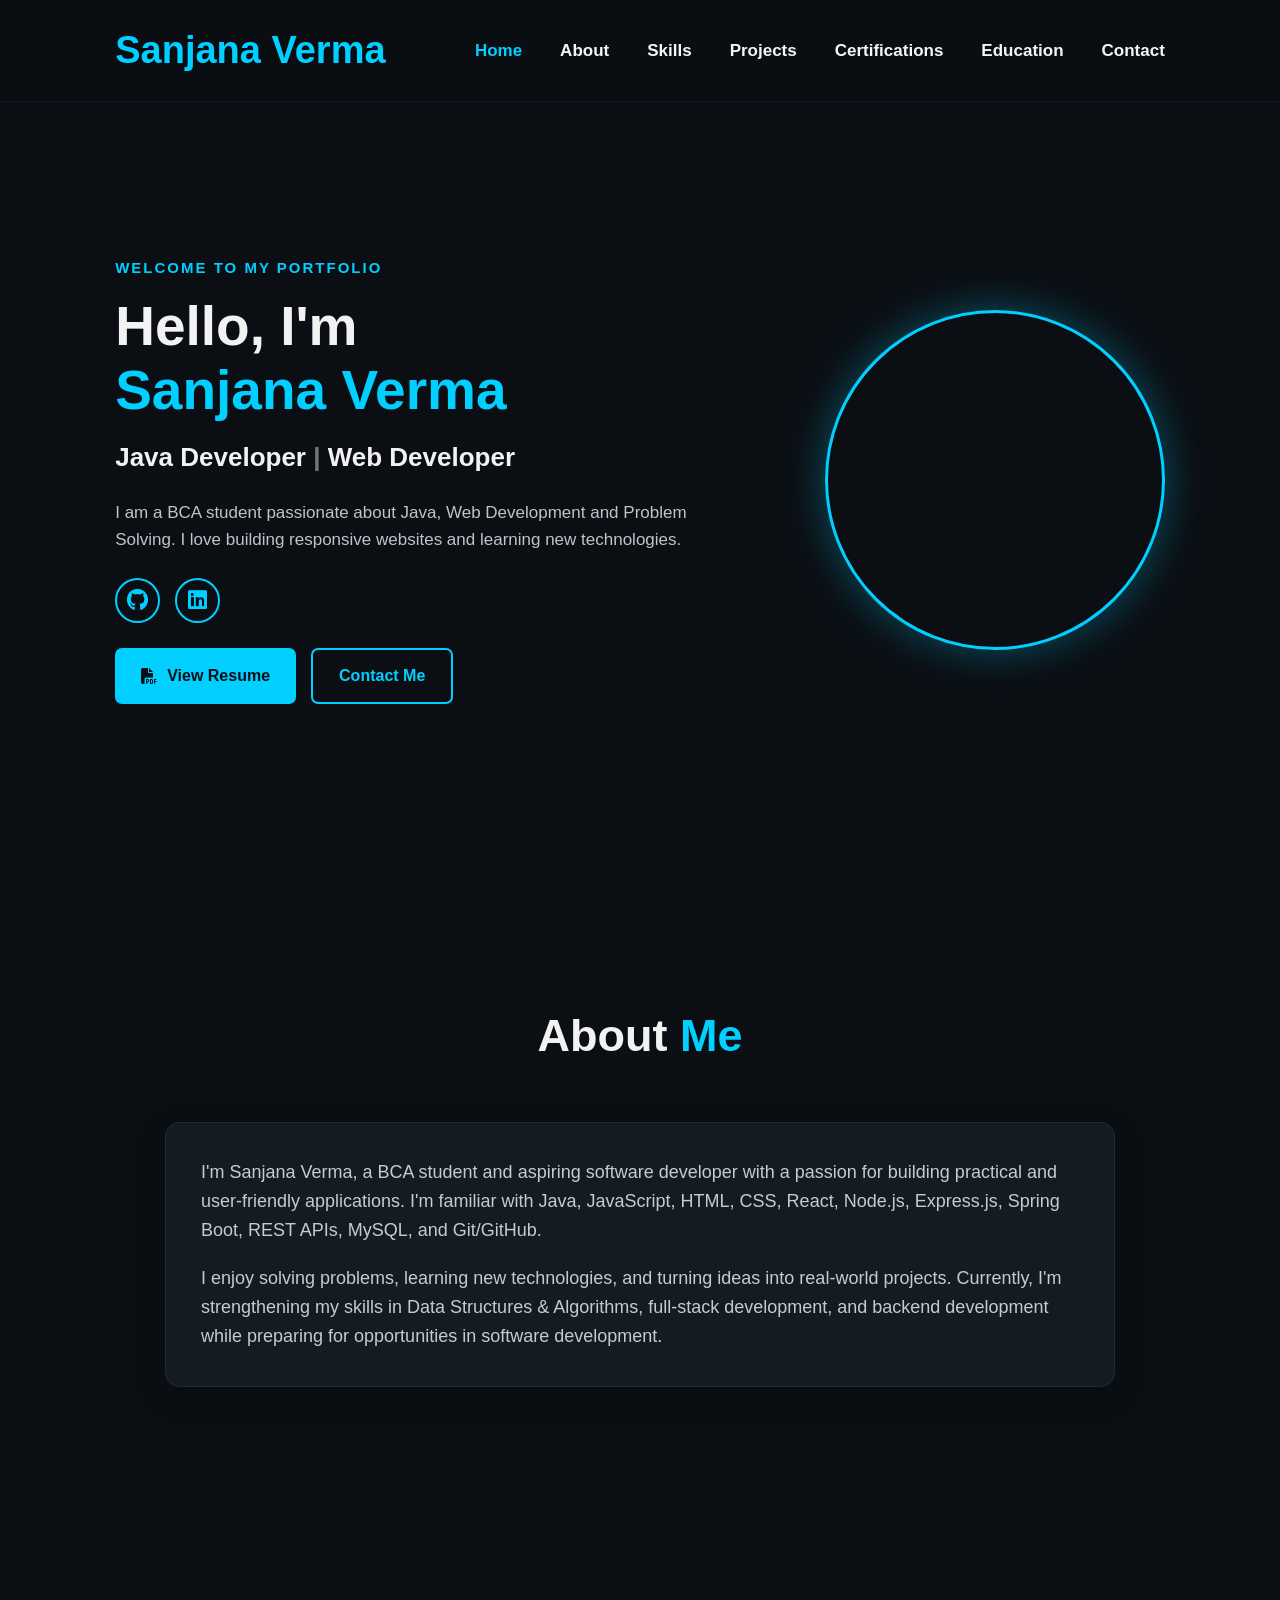
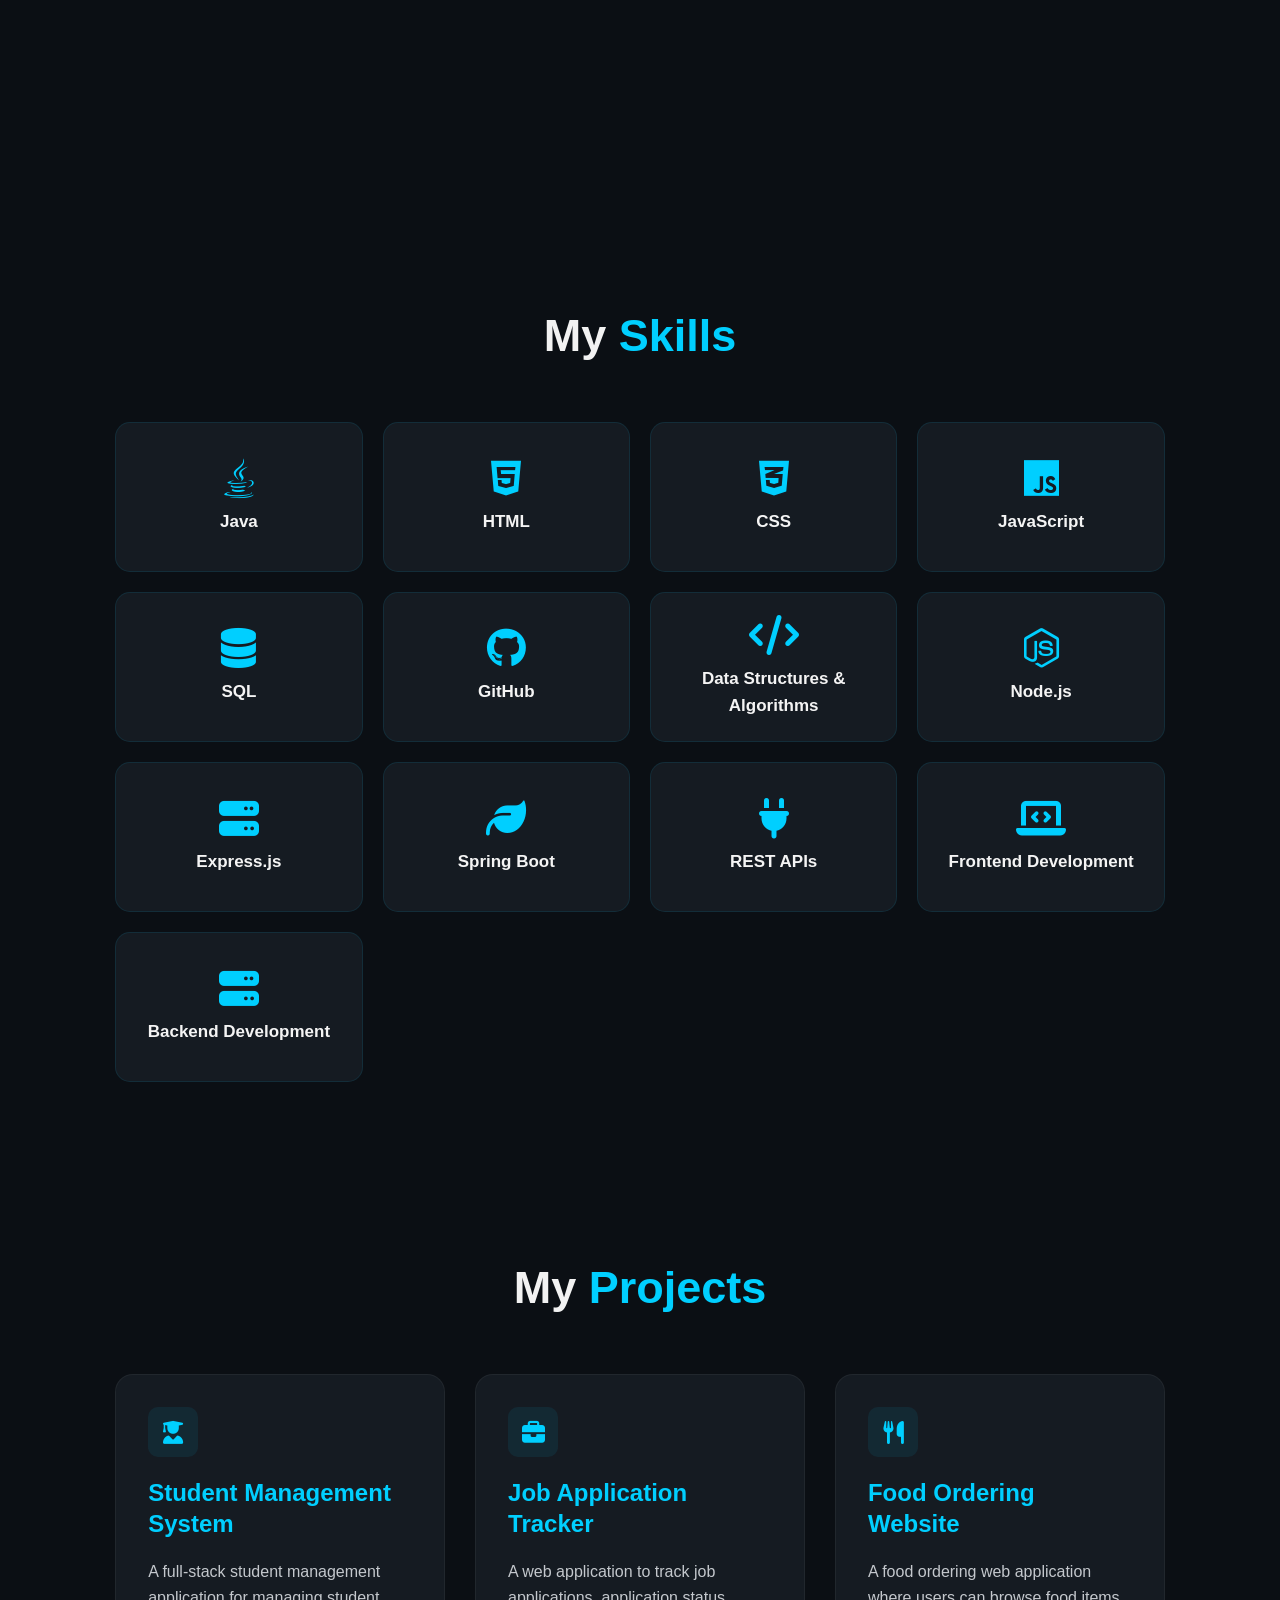
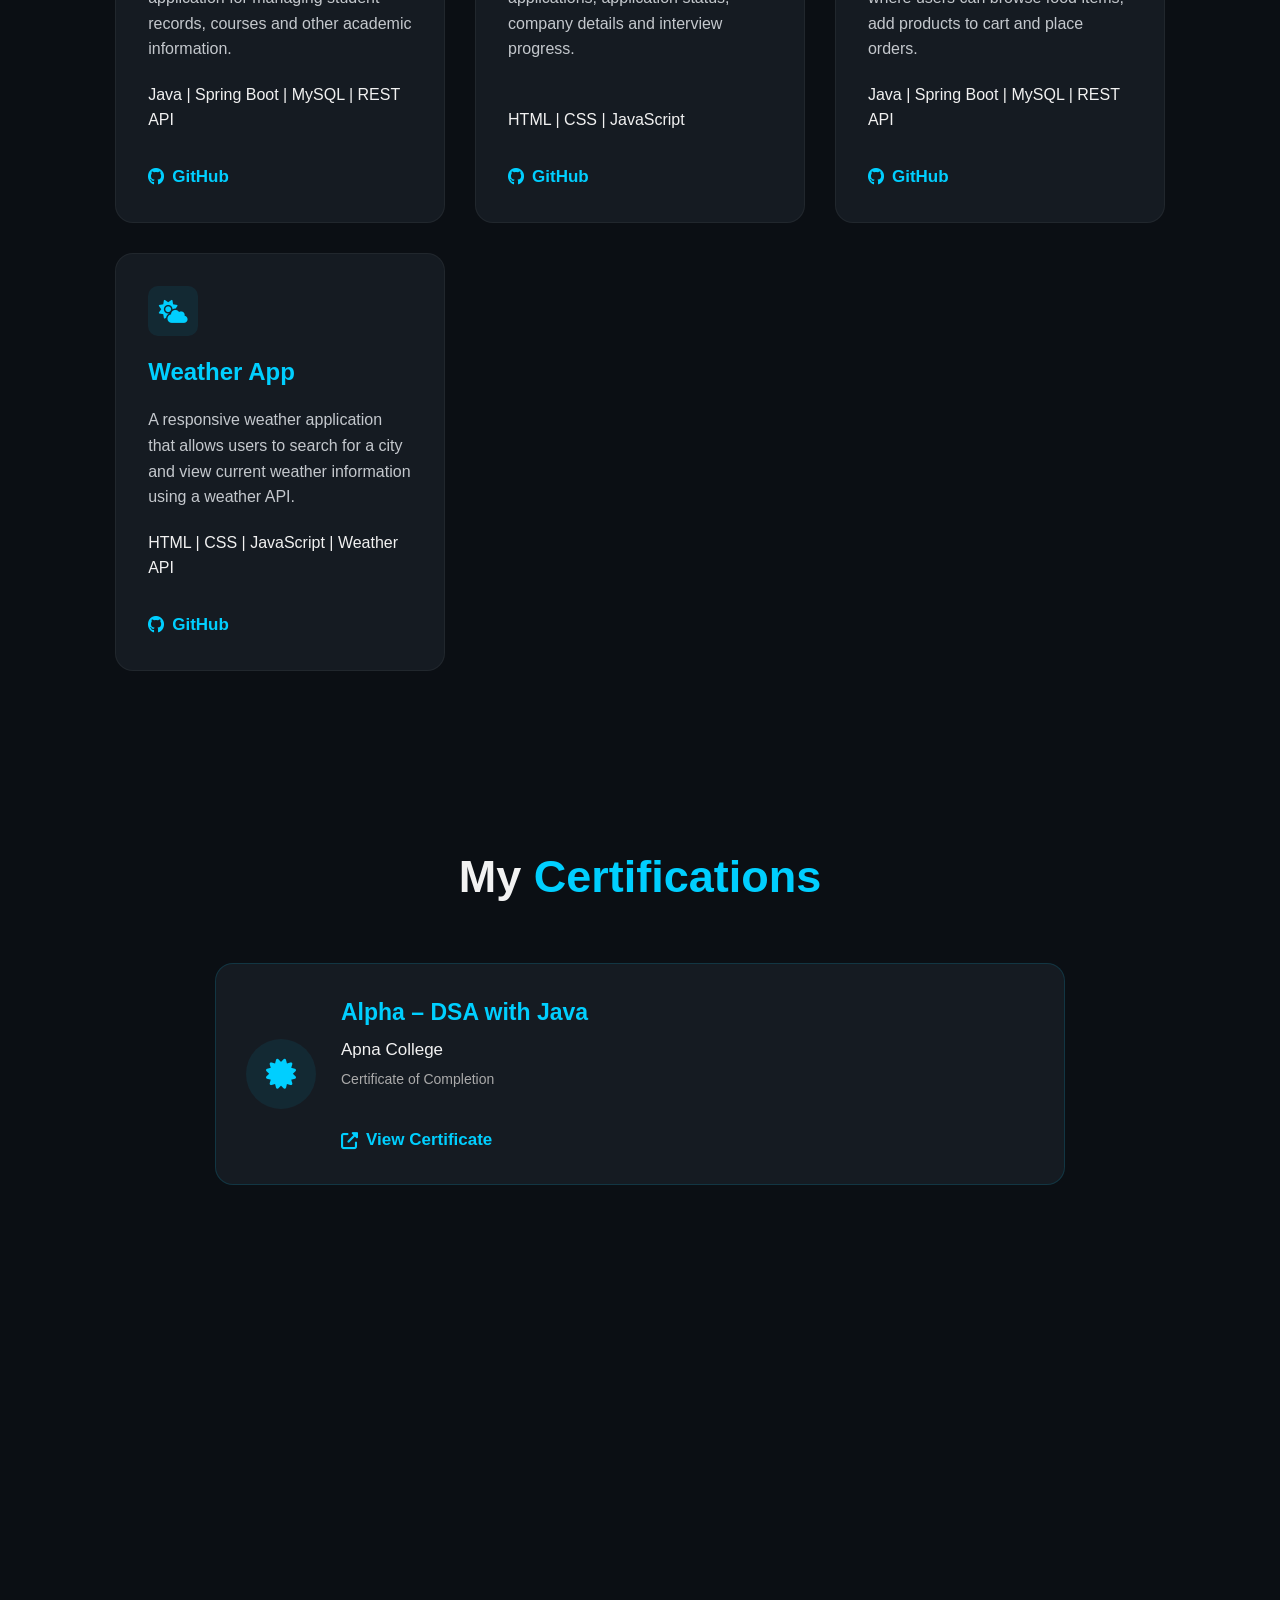
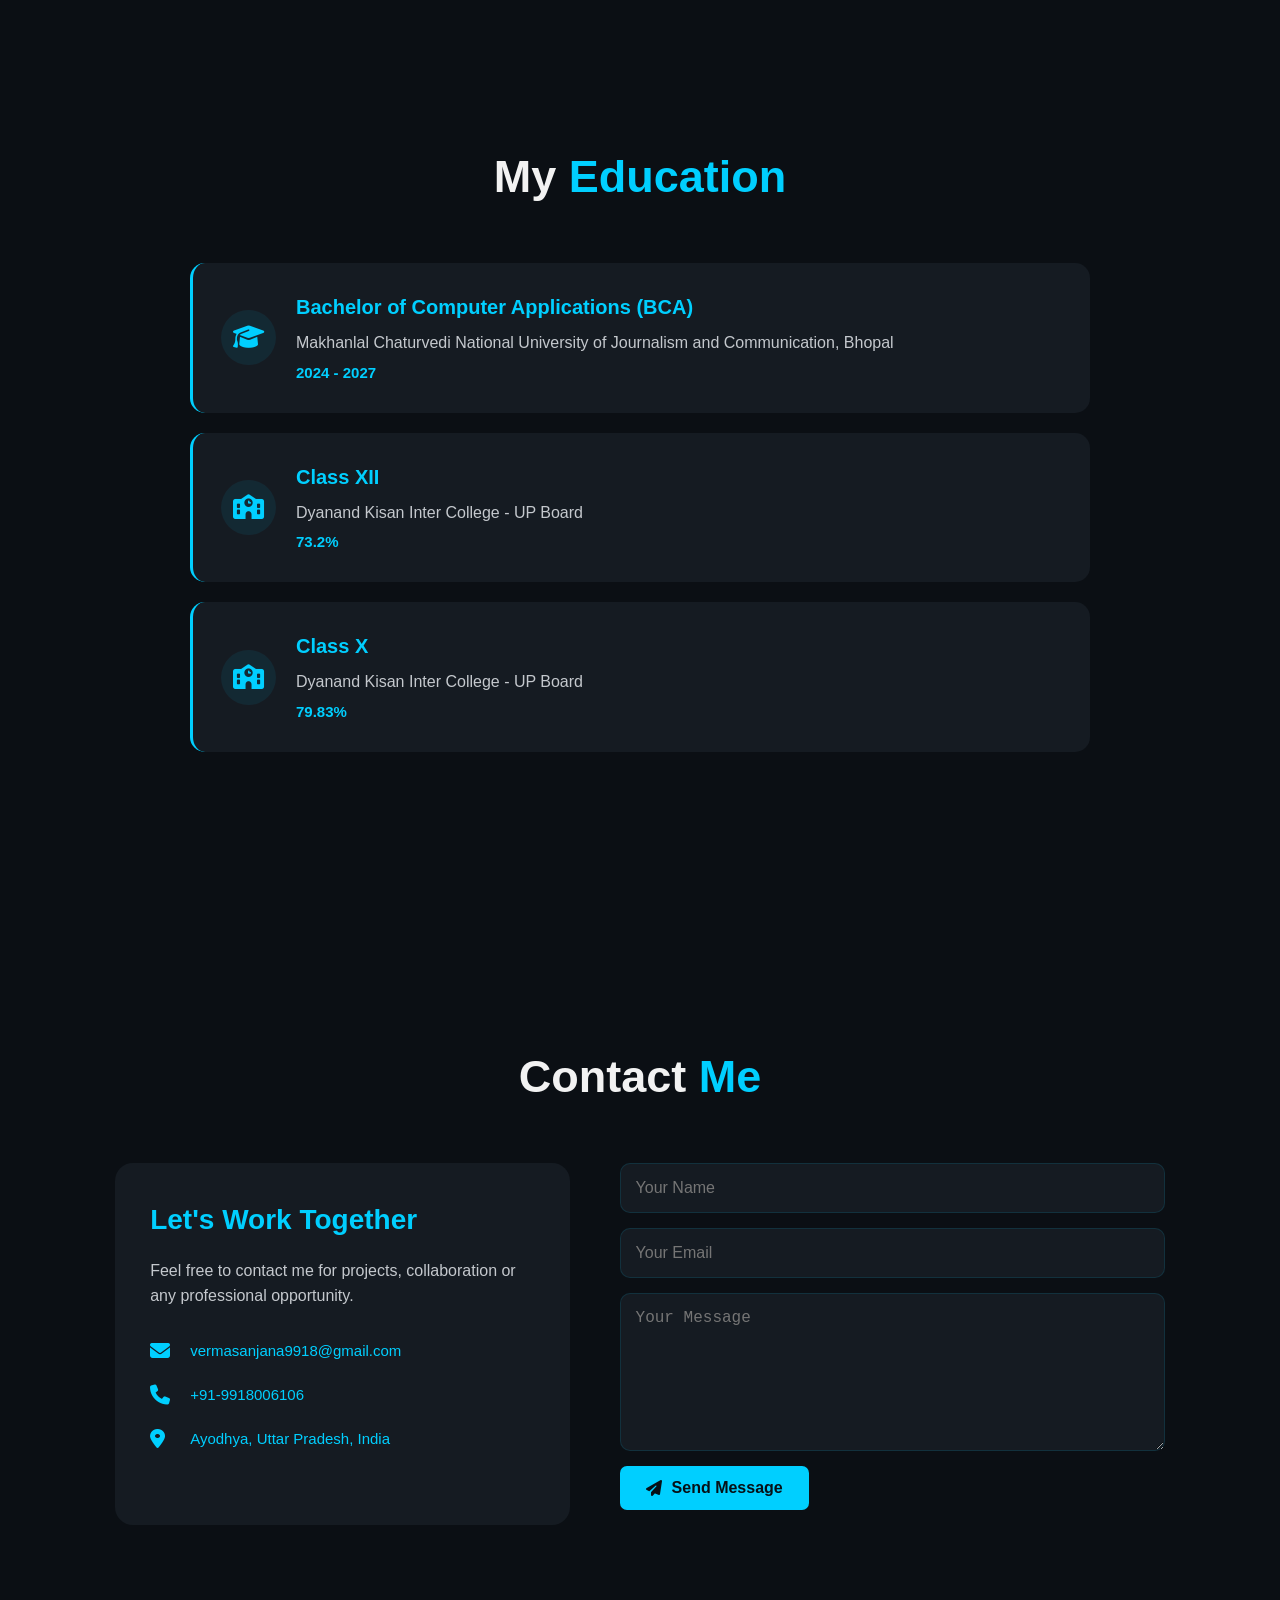
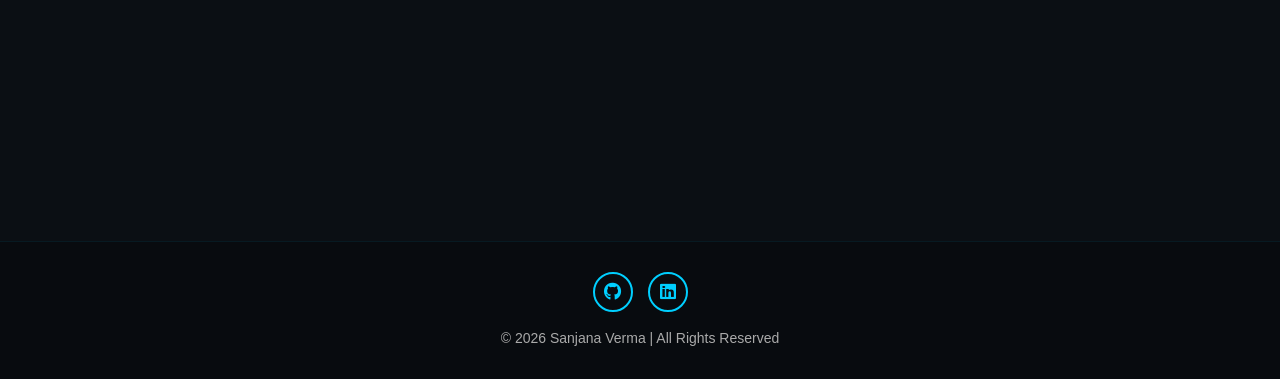
==== index.html @ b761cf42 "Fix GitHub Pages index filename" ====
<!DOCTYPE html>
<html lang="en">

<head>
    <meta charset="UTF-8">
    <meta name="viewport" content="width=device-width, initial-scale=1.0">

    <meta name="description"
        content="Sanjana Verma - BCA student and aspiring Full Stack Developer portfolio.">

    <title>Sanjana Verma | Full Stack Developer</title>

    <!-- CSS -->
    <link rel="stylesheet" href="Style.css">

    <!-- Font Awesome -->
    <link rel="stylesheet"
        href="https://cdnjs.cloudflare.com/ajax/libs/font-awesome/6.5.1/css/all.min.css">
</head>

<body>

    <!-- ================= HEADER ================= -->

    <header class="header">

        <a href="#home" class="logo">Sanjana Verma</a>

        <button class="menu-btn" id="menuBtn" aria-label="Open Menu">
            <i class="fas fa-bars"></i>
        </button>

        <nav class="navbar" id="navbar">

            <a href="#home" class="active">Home</a>
            <a href="#about">About</a>
            <a href="#skills">Skills</a>
            <a href="#projects">Projects</a>
            <a href="#certifications">Certifications</a>
            <a href="#education">Education</a>
            <a href="#contact">Contact</a>

        </nav>

    </header>


    <!-- ================= HOME ================= -->

    <section id="home" class="home section">

        <div class="home-content">

            <p class="welcome">WELCOME TO MY PORTFOLIO</p>

            <h1>
                Hello, I'm
                <span>Sanjana Verma</span>
            </h1>

            <h3>
                Java Developer <span>|</span> Web Developer
            </h3>

            <p class="home-description">
                I am a BCA student passionate about Java, Web Development
                and Problem Solving. I love building responsive websites
                and learning new technologies.
            </p>

            <div class="social-icons">

                <a href="https://github.com/sanjanaverma1234"
                   target="_blank"
                   aria-label="GitHub">
                    <i class="fab fa-github"></i>
                </a>

                <a href="https://www.linkedin.com/in/sanjana-verma-0018313b6"
                   target="_blank"
                   aria-label="LinkedIn">
                    <i class="fab fa-linkedin"></i>
                </a>

            </div>

            <div class="home-buttons">

                <a href="c:\Users\LENOVO\Downloads\Resume.pdf"
                   class="btn"
                   target="_blank">
                    <i class="fas fa-file-pdf"></i>
                    View Resume
                </a>

                <a href="#contact" class="btn btn-outline">
                    Contact Me
                </a>

            </div>

        </div>


        <div class="home-image">

            <div class="image-circle">

                <img src="c:\Users\LENOVO\Pictures\Sanjana.jpg"
                     alt="Sanjana Verma">

            </div>

        </div>

    </section>


    <!-- ================= ABOUT ================= -->

    <section id="about" class="section">

        <h2 class="heading">
            About <span>Me</span>
        </h2>

        <div class="about-content">

            <p>
                I'm Sanjana Verma, a BCA student and aspiring software
                developer with a passion for building practical and
                user-friendly applications. I'm familiar with Java,
                JavaScript, HTML, CSS, React, Node.js, Express.js,
                Spring Boot, REST APIs, MySQL, and Git/GitHub.
            </p>

            <p>
                I enjoy solving problems, learning new technologies,
                and turning ideas into real-world projects. Currently,
                I'm strengthening my skills in Data Structures &
                Algorithms, full-stack development, and backend
                development while preparing for opportunities in
                software development.
            </p>

        </div>

    </section>


    <!-- ================= SKILLS ================= -->

    <section id="skills" class="section">

        <h2 class="heading">
            My <span>Skills</span>
        </h2>

        <div class="skills-container">

            <div class="skill-box">
                <i class="fab fa-java"></i>
                <h3>Java</h3>
            </div>

            <div class="skill-box">
                <i class="fab fa-html5"></i>
                <h3>HTML</h3>
            </div>

            <div class="skill-box">
                <i class="fab fa-css3-alt"></i>
                <h3>CSS</h3>
            </div>

            <div class="skill-box">
                <i class="fab fa-js"></i>
                <h3>JavaScript</h3>
            </div>

            <div class="skill-box">
                <i class="fas fa-database"></i>
                <h3>SQL</h3>
            </div>

            <div class="skill-box">
                <i class="fab fa-github"></i>
                <h3>GitHub</h3>
            </div>

            <div class="skill-box">
                <i class="fas fa-code"></i>
                <h3>Data Structures & Algorithms</h3>
            </div>

            <div class="skill-box">
                <i class="fab fa-node-js"></i>
                <h3>Node.js</h3>
            </div>

            <div class="skill-box">
                <i class="fas fa-server"></i>
                <h3>Express.js</h3>
            </div>

            <div class="skill-box">
                <i class="fas fa-leaf"></i>
                <h3>Spring Boot</h3>
            </div>

            <div class="skill-box">
                <i class="fas fa-plug"></i>
                <h3>REST APIs</h3>
            </div>

            <div class="skill-box">
                <i class="fas fa-laptop-code"></i>
                <h3>Frontend Development</h3>
            </div>

            <div class="skill-box">
                <i class="fas fa-server"></i>
                <h3>Backend Development</h3>
            </div>

        </div>

    </section>


    <!-- ================= PROJECTS ================= -->

    <section id="projects" class="section">

        <h2 class="heading">
            My <span>Projects</span>
        </h2>

        <div class="project-container">


            <!-- Student Management -->

            <div class="project-card">

                <div class="project-icon">
                    <i class="fas fa-user-graduate"></i>
                </div>

                <h3>Student Management System</h3>

                <p>
                    A full-stack student management application for
                    managing student records, courses and other
                    academic information.
                </p>

                <p class="tech-stack">
                    Java | Spring Boot | MySQL | REST API
                </p>

                <a href="https://github.com/sanjanaverma1234/Student-Management-System"
                   target="_blank"
                   class="project-link">
                    <i class="fab fa-github"></i>
                    GitHub
                </a>

            </div>


            <!-- Job Tracker -->

            <div class="project-card">

                <div class="project-icon">
                    <i class="fas fa-briefcase"></i>
                </div>

                <h3>Job Application Tracker</h3>

                <p>
                    A web application to track job applications,
                    application status, company details and
                    interview progress.
                </p>

                <p class="tech-stack">
                    HTML | CSS | JavaScript
                </p>

                <a href="https://github.com/sanjanaverma1234/Job-Application-Tracker"
                   target="_blank"
                   class="project-link">
                    <i class="fab fa-github"></i>
                    GitHub
                </a>

            </div>


            <!-- Food Ordering -->

            <div class="project-card">

                <div class="project-icon">
                    <i class="fas fa-utensils"></i>
                </div>

                <h3>Food Ordering Website</h3>

                <p>
                    A food ordering web application where users can
                    browse food items, add products to cart and
                    place orders.
                </p>

                <p class="tech-stack">
                    Java | Spring Boot | MySQL | REST API
                </p>

                <a href="https://github.com/sanjanaverma1234/Food-ordering-Website"
                   target="_blank"
                   class="project-link">
                    <i class="fab fa-github"></i>
                    GitHub
                </a>

            </div>


            <!-- Weather App -->

            <div class="project-card">

                <div class="project-icon">
                    <i class="fas fa-cloud-sun"></i>
                </div>

                <h3>Weather App</h3>

                <p>
                    A responsive weather application that allows
                    users to search for a city and view current
                    weather information using a weather API.
                </p>

                <p class="tech-stack">
                    HTML | CSS | JavaScript | Weather API
                </p>

                <a href="https://github.com/sanjanaverma1234/Weather-App"
                   target="_blank"
                   class="project-link">
                    <i class="fab fa-github"></i>
                    GitHub
                </a>

            </div>

        </div>

    </section>


    <!-- ================= CERTIFICATIONS ================= -->

    <section id="certifications" class="section">

        <h2 class="heading">
            My <span>Certifications</span>
        </h2>

        <div class="certificate-container">

            <div class="certificate-card">

                <div class="certificate-icon">
                    <i class="fas fa-certificate"></i>
                </div>

                <div>

                    <h3>Alpha – DSA with Java</h3>

                    <p>Apna College</p>

                    <span>Certificate of Completion</span>

                    <br>

                    <a href="https://drive.google.com/file/d/1d-PX0Cqo6mvnYNhaAgBZ8f3j3O-Iwk8B/view"
                       target="_blank"
                       class="project-link">
                        <i class="fas fa-external-link-alt"></i>
                        View Certificate
                    </a>

                </div>

            </div>

        </div>

    </section>


    <!-- ================= EDUCATION ================= -->

    <section id="education" class="section">

        <h2 class="heading">
            My <span>Education</span>
        </h2>

        <div class="education-container">

            <div class="education-box">

                <div class="education-icon">
                    <i class="fas fa-graduation-cap"></i>
                </div>

                <div>

                    <h3>Bachelor of Computer Applications (BCA)</h3>

                    <p>
                        Makhanlal Chaturvedi National University
                        of Journalism and Communication, Bhopal
                    </p>

                    <span>2024 - 2027</span>

                </div>

            </div>

            <div class="education-box">

                <div class="education-icon">
                    <i class="fas fa-school"></i>
                </div>

                <div>

                    <h3>Class XII</h3>

                    <p>
                        Dyanand Kisan Inter College - UP Board
                    </p>

                    <span>73.2%</span>

                </div>

            </div>

            <div class="education-box">

                <div class="education-icon">
                    <i class="fas fa-school"></i>
                </div>

                <div>

                    <h3>Class X</h3>

                    <p>
                        Dyanand Kisan Inter College - UP Board
                    </p>

                    <span>79.83%</span>

                </div>

            </div>

        </div>

    </section>


    <!-- ================= CONTACT ================= -->

    <section id="contact" class="section">

        <h2 class="heading">
            Contact <span>Me</span>
        </h2>

        <div class="contact-container">

            <div class="contact-info">

                <h3>Let's Work Together</h3>

                <p>
                    Feel free to contact me for projects,
                    collaboration or any professional opportunity.
                </p>

                <div class="contact-item">
                    <i class="fas fa-envelope"></i>
                    <span>vermasanjana9918@gmail.com</span>
                </div>

                <div class="contact-item">
                    <i class="fas fa-phone"></i>
                    <span>+91-9918006106</span>
                </div>

                <div class="contact-item">
                    <i class="fas fa-location-dot"></i>
                    <span>Ayodhya, Uttar Pradesh, India</span>
                </div>

            </div>


            <form id="contactForm" class="contact-form">

                <input
                    type="text"
                    id="name"
                    placeholder="Your Name"
                    required>

                <input
                    type="email"
                    id="email"
                    placeholder="Your Email"
                    required>

                <textarea
                    id="message"
                    rows="7"
                    placeholder="Your Message"
                    required></textarea>

                <button type="submit" class="btn">
                    <i class="fas fa-paper-plane"></i>
                    Send Message
                </button>

                <p id="formMessage"></p>

            </form>

        </div>

    </section>


    <!-- ================= FOOTER ================= -->

    <footer>

        <div class="footer-social">

            <a href="https://github.com/sanjanaverma1234"
               target="_blank">
                <i class="fab fa-github"></i>
            </a>

            <a href="https://www.linkedin.com/in/sanjana-verma-0018313b6"
               target="_blank">
                <i class="fab fa-linkedin"></i>
            </a>

        </div>

        <p>
            © 2026 Sanjana Verma | All Rights Reserved
        </p>

    </footer>


    <!-- JavaScript -->
    <script src="Script.js"></script>

</body>
</html>
---- Style.css ----
/* =====================================================
   SANJANA VERMA PORTFOLIO
   Dark + Cyan Responsive Design
===================================================== */


/* ================= RESET ================= */

* {
    margin: 0;
    padding: 0;
    box-sizing: border-box;
    text-decoration: none;
    border: none;
    outline: none;
    scroll-behavior: smooth;
}

html {
    font-size: 62.5%;
    scroll-behavior: smooth;
}

body {
    font-family: Arial, Helvetica, sans-serif;
    background: #0b0f14;
    color: #f2f2f2;
    line-height: 1.6;
}

section {
    min-height: 100vh;
    padding: 10rem 9% 7rem;
}

span {
    color: #00cfff;
}


/* ================= HEADER ================= */

.header {
    position: fixed;
    top: 0;
    left: 0;
    width: 100%;
    padding: 2rem 9%;
    background: rgba(11, 15, 20, 0.96);
    display: flex;
    justify-content: space-between;
    align-items: center;
    z-index: 1000;
    border-bottom: 1px solid rgba(0, 207, 255, 0.08);
}

.logo {
    font-size: 3.8rem;
    font-weight: 800;
    color: #00cfff;
}

.navbar {
    display: flex;
    align-items: center;
    gap: 3.8rem;
}

.navbar a {
    font-size: 1.7rem;
    color: #f5f5f5;
    font-weight: 600;
    transition: 0.3s ease;
}

.navbar a:hover,
.navbar a.active {
    color: #00cfff;
}

.menu-btn {
    display: none;
    background: transparent;
    color: #00cfff;
    font-size: 2.8rem;
    cursor: pointer;
}


/* ================= HOME ================= */

.home {
    display: flex;
    align-items: center;
    justify-content: space-between;
    gap: 5rem;
    padding-top: 13rem;
}

.home-content {
    max-width: 650px;
}

.welcome {
    color: #00cfff;
    font-size: 1.5rem;
    font-weight: 700;
    letter-spacing: 2px;
    margin-bottom: 1.5rem;
}

.home-content h1 {
    font-size: 5.5rem;
    line-height: 1.15;
    font-weight: 800;
    margin-bottom: 1.5rem;
}

.home-content h1 span {
    display: block;
    color: #00cfff;
}

.home-content h3 {
    font-size: 2.6rem;
    margin-bottom: 2rem;
}

.home-content h3 span {
    color: #777;
}

.home-description {
    font-size: 1.7rem;
    color: #bfc4ca;
    max-width: 600px;
    margin-bottom: 2.5rem;
}

.social-icons {
    display: flex;
    gap: 1.5rem;
    margin-bottom: 2.5rem;
}

.social-icons a,
.footer-social a {
    display: flex;
    justify-content: center;
    align-items: center;
    width: 4.5rem;
    height: 4.5rem;
    border: 2px solid #00cfff;
    border-radius: 50%;
    color: #00cfff;
    font-size: 2.2rem;
    transition: 0.3s ease;
}

.social-icons a:hover,
.footer-social a:hover {
    background: #00cfff;
    color: #0b0f14;
    box-shadow: 0 0 20px rgba(0, 207, 255, 0.6);
    transform: translateY(-3px);
}

.home-buttons {
    display: flex;
    gap: 1.5rem;
    flex-wrap: wrap;
}

.btn {
    display: inline-flex;
    justify-content: center;
    align-items: center;
    gap: 1rem;
    padding: 1.3rem 2.6rem;
    background: #00cfff;
    color: #061016;
    border-radius: 7px;
    font-size: 1.6rem;
    font-weight: 700;
    cursor: pointer;
    transition: 0.3s ease;
}

.btn:hover {
    transform: translateY(-3px);
    box-shadow: 0 0 25px rgba(0, 207, 255, 0.55);
}

.btn-outline {
    background: transparent;
    border: 2px solid #00cfff;
    color: #00cfff;
}

.btn-outline:hover {
    background: #00cfff;
    color: #061016;
}


/* ================= HOME IMAGE ================= */

.home-image {
    display: flex;
    justify-content: center;
    align-items: center;
}

.image-circle {
    width: 34rem;
    height: 34rem;
    border-radius: 50%;
    padding: 7px;
    border: 3px solid #00cfff;
    box-shadow: 0 0 40px rgba(0, 207, 255, 0.35);
    overflow: hidden;
}

.image-circle img {
    width: 100%;
    height: 100%;
    object-fit: cover;
    border-radius: 50%;
}


/* ================= HEADING ================= */

.heading {
    text-align: center;
    font-size: 4.5rem;
    font-weight: 800;
    margin-bottom: 5rem;
}


/* ================= ABOUT ================= */

.about-content {
    max-width: 950px;
    margin: auto;
    background: #151b22;
    padding: 3.5rem;
    border-radius: 15px;
    border: 1px solid rgba(0, 207, 255, 0.12);
    box-shadow: 0 10px 35px rgba(0, 0, 0, 0.2);
}

.about-content p {
    font-size: 1.8rem;
    color: #c7cbd0;
    margin-bottom: 2rem;
}

.about-content p:last-child {
    margin-bottom: 0;
}


/* ================= SKILLS ================= */

.skills-container {
    display: grid;
    grid-template-columns: repeat(4, 1fr);
    gap: 2rem;
}

.skill-box {
    min-height: 150px;
    background: #151b22;
    border-radius: 15px;
    border: 1px solid rgba(0, 207, 255, 0.1);
    display: flex;
    justify-content: center;
    align-items: center;
    flex-direction: column;
    padding: 2rem;
    text-align: center;
    transition: 0.3s ease;
}

.skill-box:hover {
    border-color: #00cfff;
    transform: translateY(-7px);
    box-shadow: 0 0 25px rgba(0, 207, 255, 0.25);
}

.skill-box i {
    color: #00cfff;
    font-size: 4rem;
    margin-bottom: 1rem;
}

.skill-box h3 {
    font-size: 1.7rem;
    color: #f4f4f4;
}


/* ================= PROJECTS ================= */

.project-container {
    display: grid;
    grid-template-columns: repeat(3, 1fr);
    gap: 3rem;
}

.project-card {
    background: #151b22;
    padding: 3.2rem;
    border-radius: 18px;
    border: 1px solid rgba(255, 255, 255, 0.05);
    min-height: 390px;
    display: flex;
    flex-direction: column;
    transition: 0.35s ease;
}

.project-card:hover {
    transform: translateY(-8px);
    border-color: #00cfff;
    box-shadow: 0 0 30px rgba(0, 207, 255, 0.4);
}

.project-icon {
    width: 5rem;
    height: 5rem;
    display: flex;
    justify-content: center;
    align-items: center;
    background: rgba(0, 207, 255, 0.08);
    border-radius: 10px;
    color: #00cfff;
    font-size: 2.3rem;
    margin-bottom: 2rem;
}

.project-card h3 {
    font-size: 2.4rem;
    color: #00cfff;
    margin-bottom: 2rem;
    line-height: 1.3;
}

.project-card p {
    font-size: 1.6rem;
    color: #c4c8cd;
    margin-bottom: 2rem;
}

.project-card .tech-stack {
    color: #f1f1f1;
    margin-top: auto;
}

.project-link {
    display: inline-flex;
    align-items: center;
    gap: 0.8rem;
    color: #00cfff;
    font-size: 1.7rem;
    font-weight: 700;
    margin-top: 1rem;
    transition: 0.3s ease;
}

.project-link:hover {
    color: white;
}


/* ================= CERTIFICATIONS ================= */

.certificate-container {
    max-width: 850px;
    margin: auto;
}

.certificate-card {
    background: #151b22;
    border: 1px solid rgba(0, 207, 255, 0.15);
    border-radius: 18px;
    padding: 3rem;
    display: flex;
    align-items: center;
    gap: 2.5rem;
    transition: 0.3s ease;
}

.certificate-card:hover {
    border-color: #00cfff;
    box-shadow: 0 0 30px rgba(0, 207, 255, 0.25);
    transform: translateY(-5px);
}

.certificate-icon {
    width: 7rem;
    height: 7rem;
    min-width: 7rem;
    display: flex;
    justify-content: center;
    align-items: center;
    background: rgba(0, 207, 255, 0.08);
    border-radius: 50%;
    color: #00cfff;
    font-size: 3rem;
}

.certificate-card h3 {
    color: #00cfff;
    font-size: 2.3rem;
    margin-bottom: 0.5rem;
}

.certificate-card p {
    font-size: 1.7rem;
    margin-bottom: 0.5rem;
}

.certificate-card span {
    display: block;
    color: #aaa;
    font-size: 1.4rem;
    margin-bottom: 1rem;
}


/* ================= EDUCATION ================= */

.education-container {
    max-width: 900px;
    margin: auto;
    display: flex;
    flex-direction: column;
    gap: 2rem;
}

.education-box {
    display: flex;
    align-items: center;
    gap: 2rem;
    background: #151b22;
    padding: 2.8rem;
    border-radius: 15px;
    border-left: 3px solid #00cfff;
    transition: 0.3s ease;
}

.education-box:hover {
    transform: translateX(5px);
    box-shadow: 0 0 25px rgba(0, 207, 255, 0.18);
}

.education-icon {
    width: 5.5rem;
    height: 5.5rem;
    min-width: 5.5rem;
    display: flex;
    justify-content: center;
    align-items: center;
    background: rgba(0, 207, 255, 0.08);
    border-radius: 50%;
    color: #00cfff;
    font-size: 2.5rem;
}

.education-box h3 {
    font-size: 2rem;
    color: #00cfff;
    margin-bottom: 0.7rem;
}

.education-box p {
    font-size: 1.6rem;
    color: #c4c8cd;
}

.education-box span {
    display: inline-block;
    margin-top: 0.5rem;
    font-size: 1.5rem;
    font-weight: 600;
}


/* ================= CONTACT ================= */

.contact-container {
    max-width: 1100px;
    margin: auto;
    display: grid;
    grid-template-columns: 1fr 1.2fr;
    gap: 5rem;
}

.contact-info {
    background: #151b22;
    padding: 3.5rem;
    border-radius: 18px;
}

.contact-info h3 {
    font-size: 2.8rem;
    color: #00cfff;
    margin-bottom: 1.5rem;
}

.contact-info > p {
    font-size: 1.6rem;
    color: #c4c8cd;
    margin-bottom: 3rem;
}

.contact-item {
    display: flex;
    align-items: center;
    gap: 1.5rem;
    margin-bottom: 2rem;
    font-size: 1.5rem;
    color: #ddd;
}

.contact-item i {
    color: #00cfff;
    font-size: 2rem;
    width: 2.5rem;
}

.contact-form {
    display: flex;
    flex-direction: column;
    gap: 1.5rem;
}

.contact-form input,
.contact-form textarea {
    width: 100%;
    padding: 1.5rem;
    background: #151b22;
    color: white;
    border: 1px solid rgba(0, 207, 255, 0.12);
    border-radius: 10px;
    font-size: 1.6rem;
    resize: vertical;
}

.contact-form input:focus,
.contact-form textarea:focus {
    border-color: #00cfff;
    box-shadow: 0 0 15px rgba(0, 207, 255, 0.1);
}

.contact-form .btn {
    align-self: flex-start;
}

#formMessage {
    font-size: 1.5rem;
}


/* ================= FOOTER ================= */

footer {
    padding: 3rem 9%;
    background: #080b0f;
    text-align: center;
    border-top: 1px solid rgba(0, 207, 255, 0.08);
}

.footer-social {
    display: flex;
    justify-content: center;
    gap: 1.5rem;
    margin-bottom: 1.5rem;
}

.footer-social a {
    width: 4rem;
    height: 4rem;
    font-size: 1.8rem;
}

footer p {
    font-size: 1.4rem;
    color: #aaa;
}


/* ================= SCROLLBAR ================= */

::-webkit-scrollbar {
    width: 8px;
}

::-webkit-scrollbar-track {
    background: #0b0f14;
}

::-webkit-scrollbar-thumb {
    background: #00cfff;
    border-radius: 10px;
}


/* =====================================================
   TABLET
===================================================== */

@media (max-width: 1100px) {

    .header {
        padding: 2rem 5%;
    }

    section {
        padding-left: 5%;
        padding-right: 5%;
    }

    .skills-container {
        grid-template-columns: repeat(3, 1fr);
    }

    .project-container {
        grid-template-columns: repeat(2, 1fr);
    }

    .home-content h1 {
        font-size: 4.8rem;
    }

}


/* =====================================================
   MOBILE
===================================================== */

@media (max-width: 768px) {

    html {
        font-size: 55%;
    }

    section {
        min-height: auto;
        padding: 9rem 6% 6rem;
    }

    .header {
        padding: 1.8rem 6%;
    }

    .logo {
        font-size: 3rem;
    }

    .menu-btn {
        display: block;
    }

    .navbar {
        position: absolute;
        top: 100%;
        left: 0;
        width: 100%;
        background: #0b0f14;
        display: none;
        flex-direction: column;
        gap: 0;
        border-top: 1px solid rgba(0, 207, 255, 0.1);
    }

    .navbar.show {
        display: flex;
    }

    .navbar a {
        width: 100%;
        padding: 1.7rem 6%;
        border-bottom: 1px solid rgba(255, 255, 255, 0.04);
    }

    .home {
        flex-direction: column-reverse;
        text-align: center;
        padding-top: 12rem;
        gap: 4rem;
    }

    .home-content {
        max-width: 100%;
    }

    .home-content h1 {
        font-size: 4.2rem;
    }

    .home-content h3 {
        font-size: 2.2rem;
    }

    .home-description {
        font-size: 1.6rem;
    }

    .social-icons,
    .home-buttons {
        justify-content: center;
    }

    .image-circle {
        width: 25rem;
        height: 25rem;
    }

    .heading {
        font-size: 3.6rem;
        margin-bottom: 3.5rem;
    }

    .skills-container {
        grid-template-columns: repeat(2, 1fr);
    }

    .project-container {
        grid-template-columns: 1fr;
    }

    .project-card {
        min-height: auto;
    }

    .contact-container {
        grid-template-columns: 1fr;
        gap: 3rem;
    }

}


/* =====================================================
   SMALL MOBILE
===================================================== */

@media (max-width: 480px) {

    html {
        font-size: 52%;
    }

    section {
        padding-left: 5%;
        padding-right: 5%;
    }

    .home-content h1 {
        font-size: 3.7rem;
    }

    .home-content h3 {
        font-size: 2rem;
    }

    .skills-container {
        grid-template-columns: 1fr;
    }

    .skill-box {
        min-height: 120px;
    }

    .certificate-card {
        flex-direction: column;
        text-align: center;
    }

    .education-box {
        align-items: flex-start;
    }

    .contact-info {
        padding: 2.5rem;
    }

    .btn {
        width: 100%;
    }

    .home-buttons {
        width: 100%;
    }

}
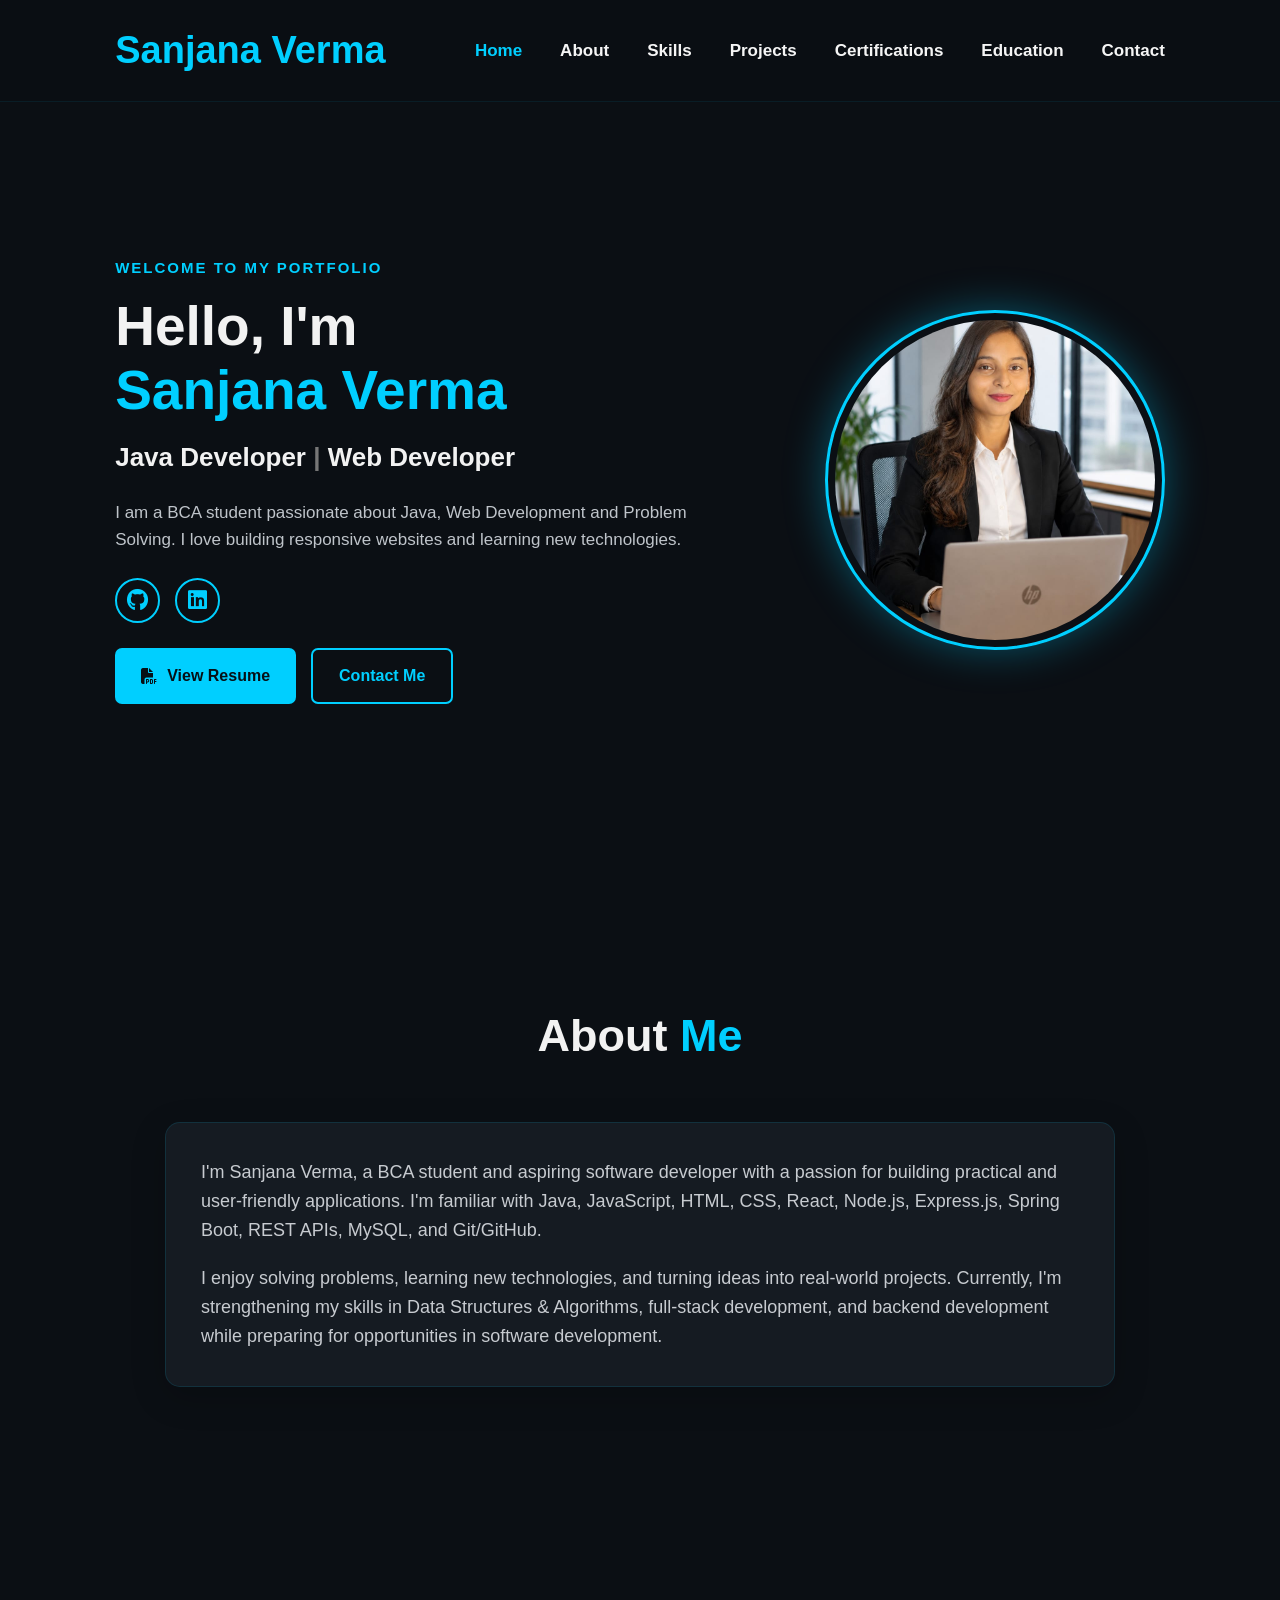
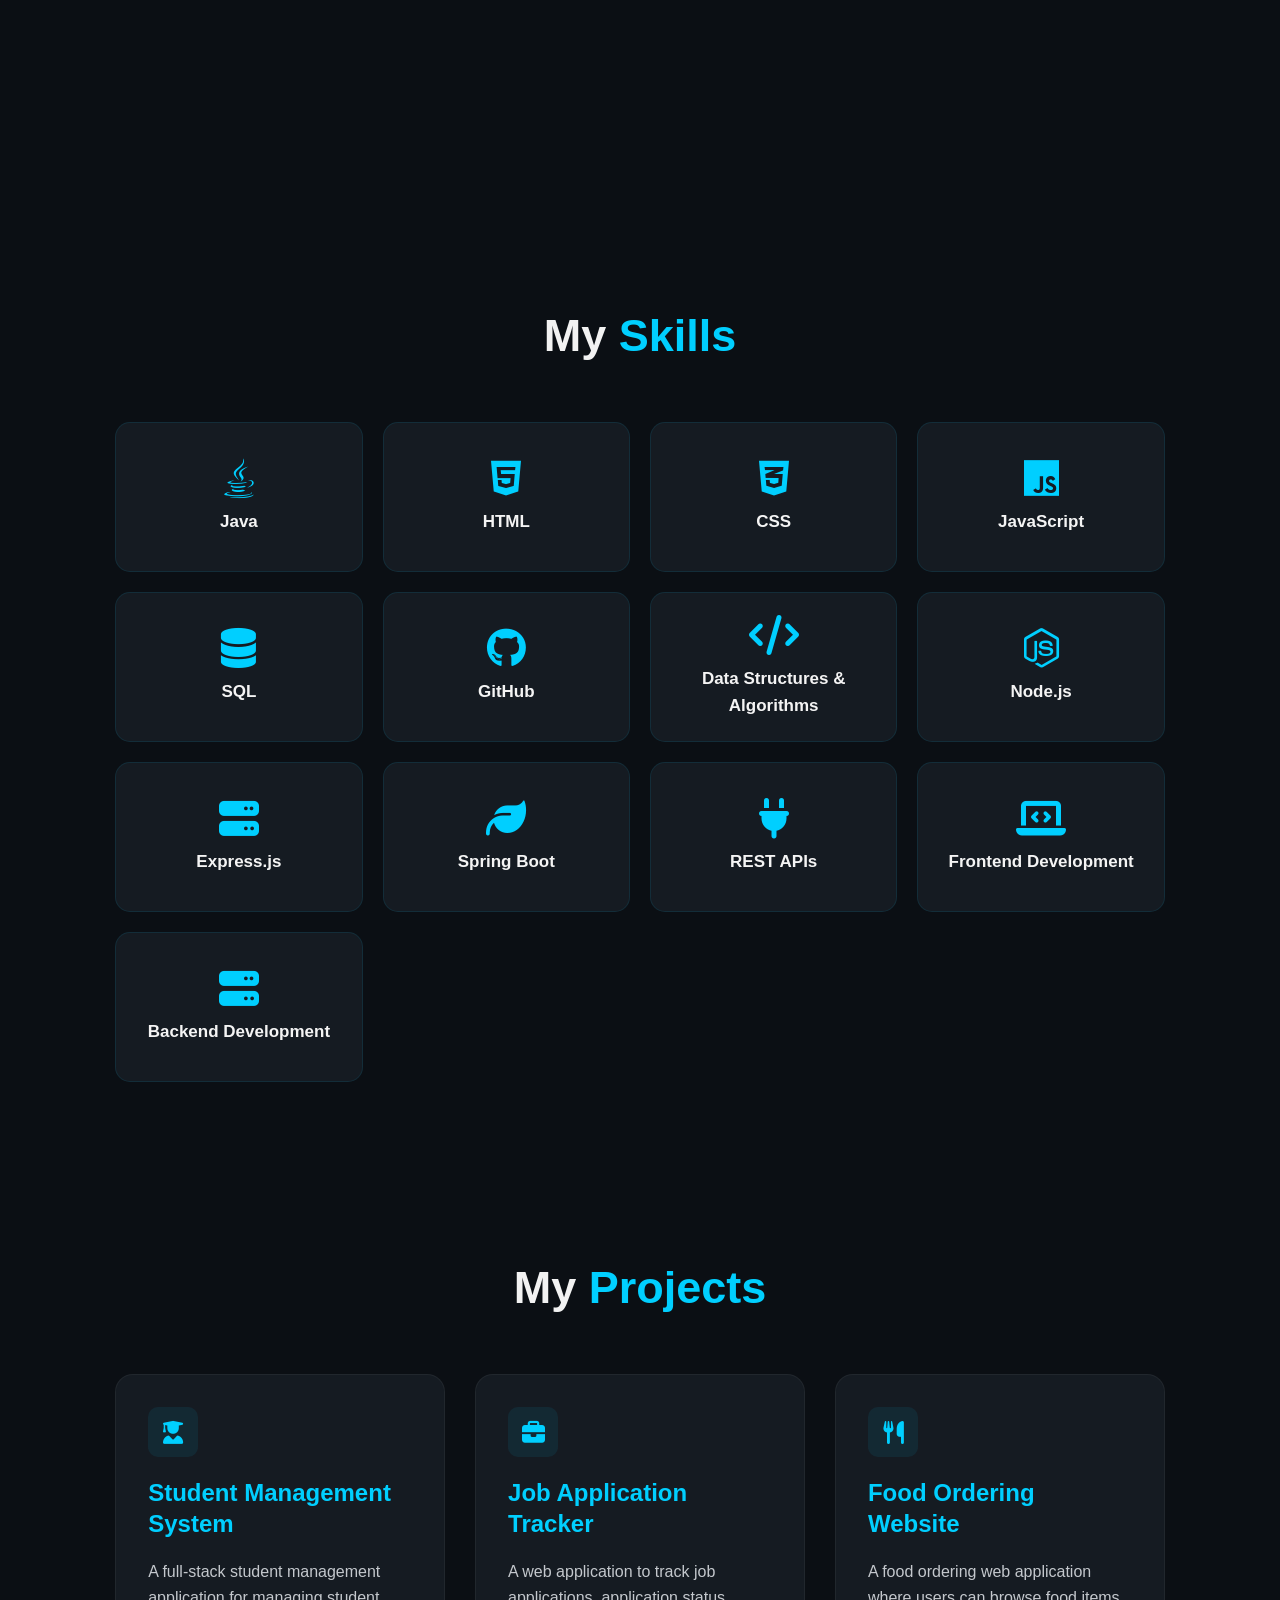
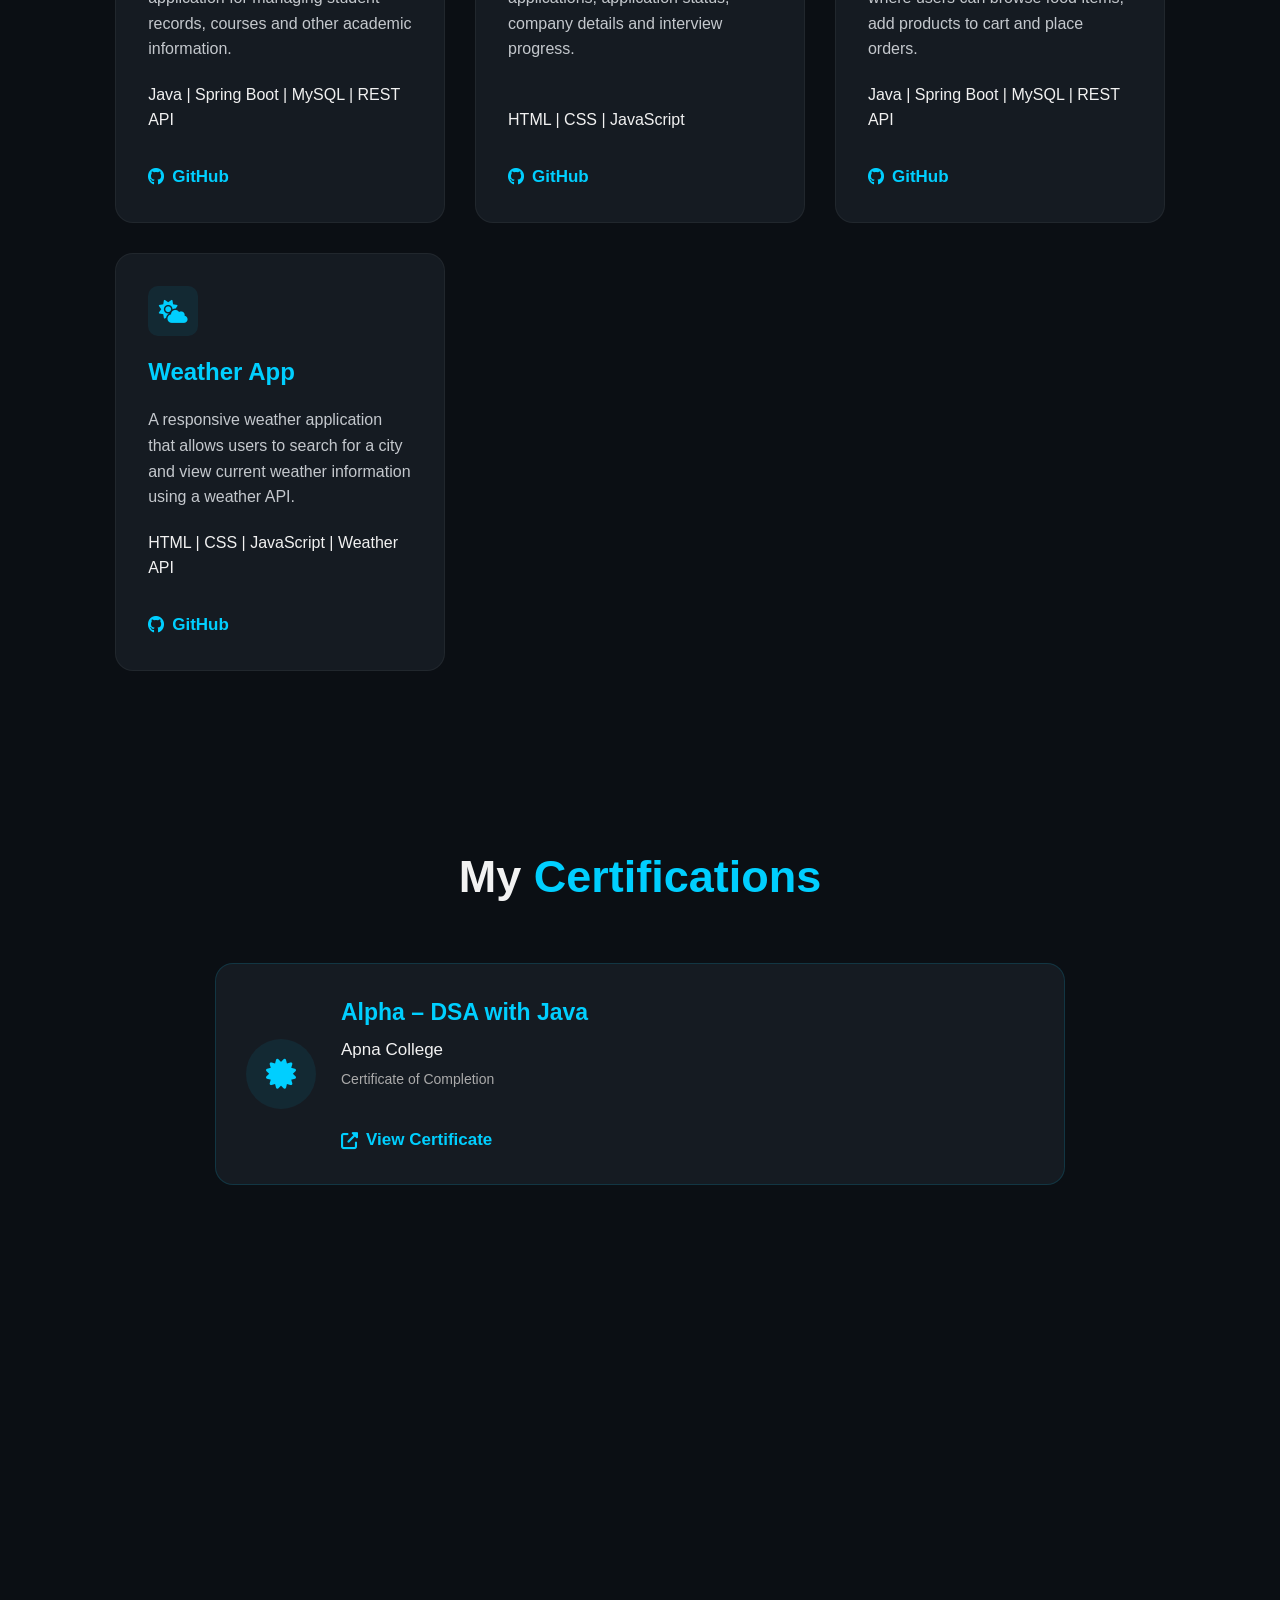
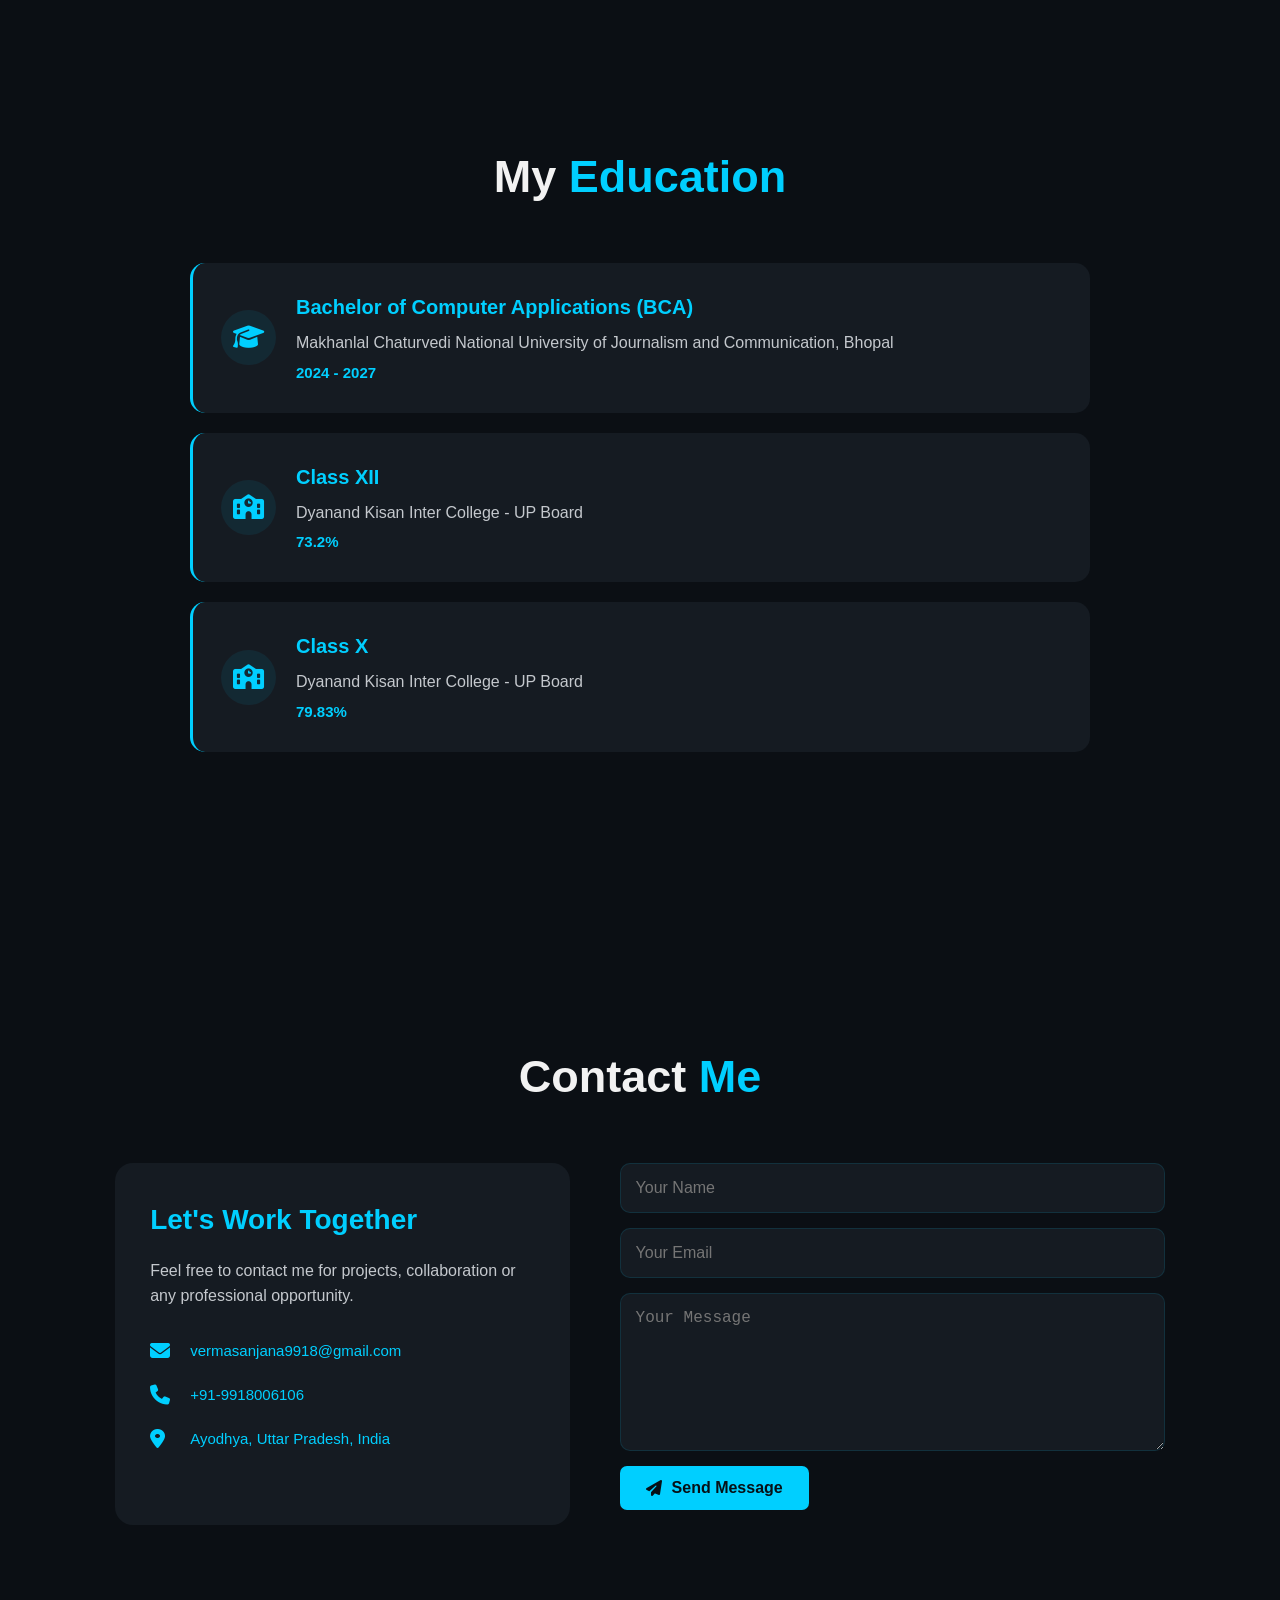
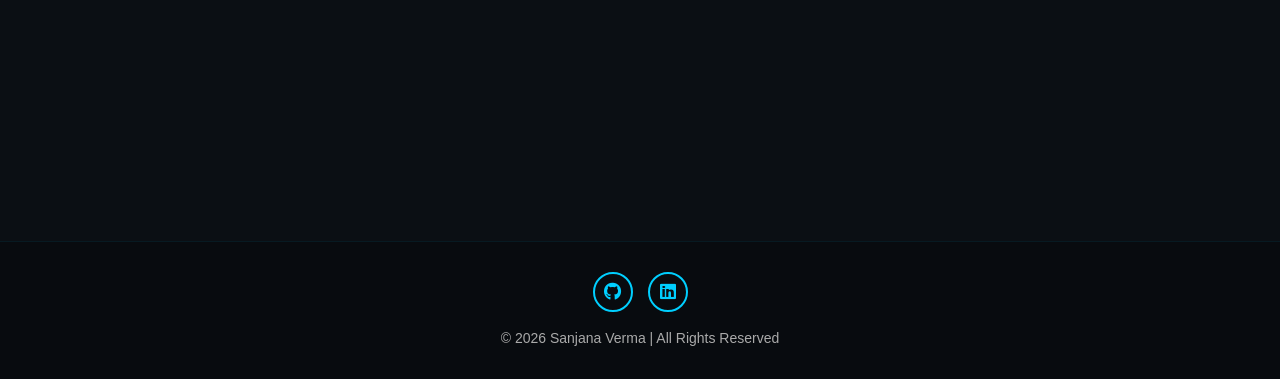
==== commit d4e26a4d: "Fix image and resume paths" ====
--- a/index.html
+++ b/index.html
@@ -86,7 +86,7 @@
 
             <div class="home-buttons">
 
-                <a href="c:\Users\LENOVO\Downloads\Resume.pdf"
+                <a href="assets/Resume.pdf"
                    class="btn"
                    target="_blank">
                     <i class="fas fa-file-pdf"></i>
@@ -106,7 +106,7 @@
 
             <div class="image-circle">
 
-                <img src="c:\Users\LENOVO\Pictures\Sanjana.jpg"
+                <img src="assets/Sanjana.jpg"
                      alt="Sanjana Verma">
 
             </div>
@@ -581,4 +581,4 @@
     <script src="Script.js"></script>
 
 </body>
-</html>+</html>
